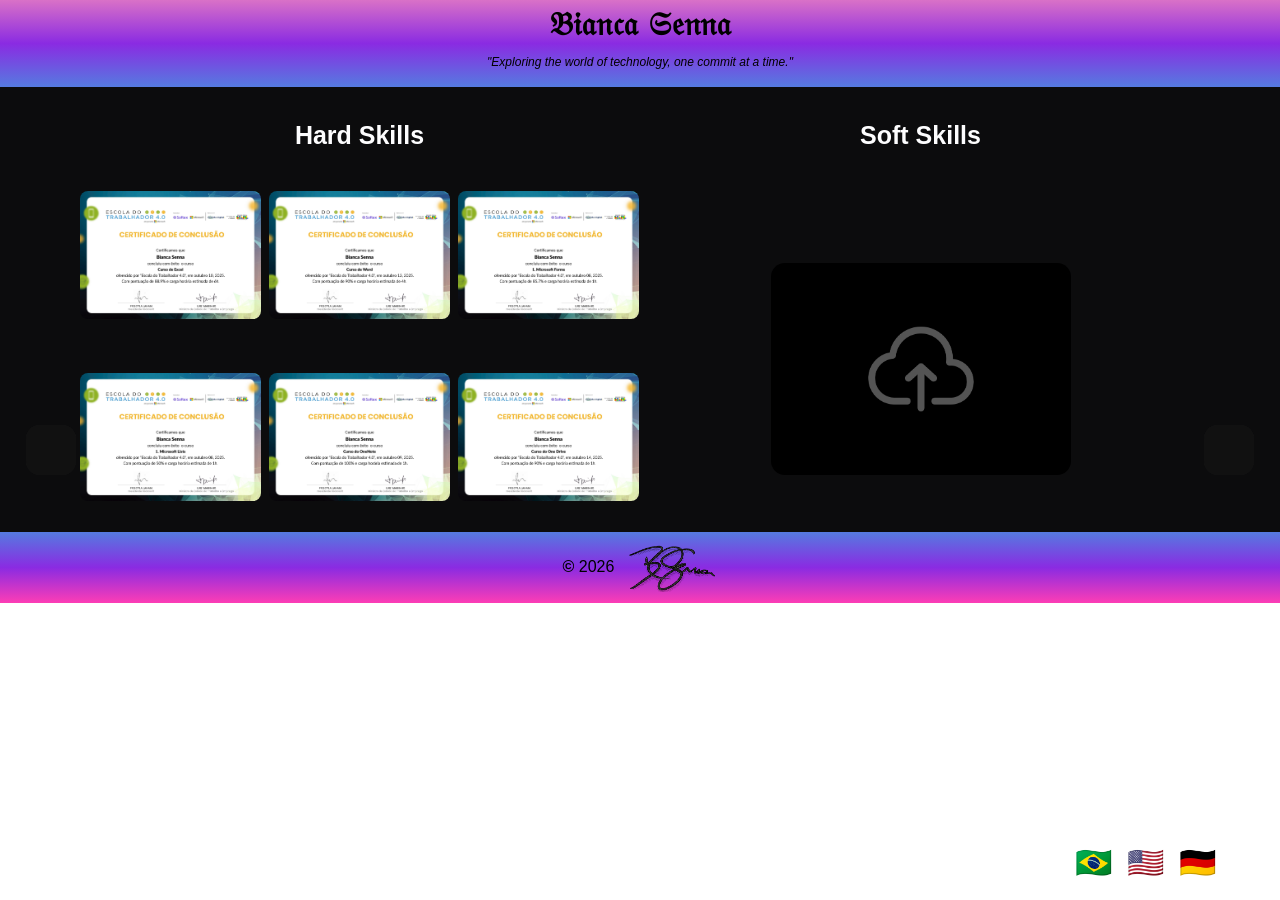
==== skills.html @ 5de798db "Adicionar paginas e atualizar projeto." ====
<!DOCTYPE html>
<html lang="pt-br">
<head>
    <meta charset="UTF-8">
    <meta name="viewport" content="width=device-width, initial-scale=1.0">
    <title>Bianca Senna</title>
    <link rel="stylesheet" href="./css/skills.css">
    <script src="https://kit.fontawesome.com/2352071a11.js" crossorigin="anonymous">
    </script>
</head>

<body>
    <header class="header">
        <h1>𝔅𝔦𝔞𝔫𝔠𝔞 𝔖𝔢𝔫𝔫𝔞</h1>
        <p>
            <i>
                "Exploring the world of technology, one commit at a time."
            </i>
        </p>
    </header>
    
    <main>
        <nav class="page-nav">
            <a href="./index.html" id="btnSkipL" 
                class="skipL" aria-label="Página Anterior">
                <i class="fa-solid fa-arrow-left"></i>
            </a>

            <a href="" id="btnSkipR" 
                class="skipR" aria-label="Próxima Página">
                <i class="fa-solid fa-arrow-right-to-bracket"></i>
            </a>
        </nav>
            

        <div class="skills">
            <div class="column">
                <h2 class="hard">Hard Skills</h2>
                <div class="gallery">
                    <img src="./img/certificates/Excel - BiancaSenna.jpg" 
                        alt="Excel" class="gallery-item">
                    <img src="./img/certificates/Word - BiancaSenna.jpg" 
                        alt="Word" class="gallery-item">
                    <img src="./img/certificates/microsoft forms - BiancaSenna.jpg" 
                        alt="Forms" class="gallery-item">
                    <img src="./img/certificates/microsoft list - BiancaSenna.jpg" 
                        alt="List" class="gallery-item">
                    <img src="./img/certificates/onenote - BiancaSenna.jpg" 
                        alt="oneNote" class="gallery-item">
                    <img src="./img/certificates/one drive - BiancaSenna.jpg" 
                        alt="oneDrive" class="gallery-item">
                </div>
            </div>

            <div class="column">
                <h2 class="soft">Soft Skills</h2>
                <div class="softImg">
                    <img src="./img/certificates/empty.png" 
                        alt="none" class="gallery-item">
                </div>
            </div>

        </div>


        <div id="modal">
            <img src="" alt="Imagem Ampliada">

            <div class="btnClose">
                <i class="fa-solid fa-circle-xmark"></i>
            </div>
        </div>

    </main>

    <footer class="footer">
        <ul>
            <li>
                <a href="https://www.instagram.com/bncasenna/" 
                target="_blank" rel="noopener noreferrer"> 
                <i class="fa-brands fa-instagram">
                </i></a>
            </li>
    
            <li>
                <a href="https://www.linkedin.com/in/bianca-senna/" 
                target="_blank" rel="noopener noreferrer"> 
                <i class="fa-brands fa-square-linkedin">
                </i></a>
            </li>
    
            <li>
                <a href="https://github.com/bncasenna" 
                target="_blank" rel="noopener noreferrer">
                <i class="fa-brands fa-github">
                </i></a>
            </li>
    
            <li>
                <a href="#" 
                target="_blank" rel="noopener noreferrer"> 
                <i class="fa-brands fa-pix">
                </i></a>
            </li>
        </ul>

        <p><strong>&copy; </strong>2026</p>
        <img src="./img/ass.png" alt="Assinatura"> 

        <div class="idioma">
            <a href="javascript:void(0)" onclick="trocarIdioma('pt')">🇧🇷</a>
            <a href="javascript:void(0)" onclick="trocarIdioma('en')">🇺🇸</a>
            <a href="javascript:void(0)" onclick="trocarIdioma('de')">🇩🇪</a>
        </div>

    </footer>
    <script src="./js/scripts.js"></script>
</body>
</html>
---- css/skills.css ----
:root{
    --black: #000000;
    --dark: #0C0C0D;
    --medium: #1A1A1B;
    --grey: #8C8C89;
    --violet: #C477D9;
    --roxo: #6E00B3;
    --purple: #8A2BE2;
    --azul: #0000FF;
    --blau: #557BE0;
    --blue: #7B77F2;
    --sky: #7B6CD9;
    --green: #2B8C55;
    --pink: #D971C7;
    --rose: #FD3DB5;
    --rosa: #E30B5D;
    --light: #FDFDFE;
    --white: #FFFFFF;
    font-family: 'Segoe UI', 
        Tahoma, Verdana, sans-serif;
}

body{
    margin: 0;
}

.header{
    background: linear-gradient(to bottom, 
        var(--pink),  var(--purple),var(--blau)); 
    padding: 6px;
    text-align: center;
}

.header h1{
    margin: 0;
    color: var(--black);
}

.header p{
    font-size: 12px;
    top: 1px;
    color: var(--black);
}

main{
    padding-top: 1%;
    padding-bottom: 6%;
    background: var(--dark);
}

.soft, .hard{
    justify-content: center; 
    align-items: center;
    width: 100%;
    display: flex;
    font-size: 25px;
    color: var(--light);
    padding-bottom: 21px;
}
/* ------------------------------------------------------------------------*/
.skills{
    display: grid;
    grid-template-columns: 1fr 1fr; 
    gap: 2px;

    padding-left: 80px;
    padding-right: 80px;
    
    width: auto; 
    box-sizing: border-box;
}

.softImg {
    display: flex;
    justify-content: center; 
    align-items: center;
    width: 100%;
    height: 100%;
}

.softImg img {
    display: flex;
    width: 300px;
    height: auto;
    object-fit: contain;
    border-radius: 14px;
}

.gallery{
    display: grid;
    grid-template-columns: repeat(auto-fit, 
        minmax(150px, 1fr));
    grid-template-rows: auto;
    grid-gap: 8px;
    margin: 0;
    max-width: 100%;
    width: 100%;
    height: 100%;
}

.gallery img{
    width: 100%;
    height: auto;
    cursor: pointer;
    transition: transform 0.3s ease;
    object-fit: cover;
    border-radius: 8px;
}

.gallery img:hover{
    transform: scale(1.05);
}

#modal{
    display: none;
    justify-content: center;
    align-items: center;

    position: fixed;
    top: 0;
    left: 0;
    width: 100%;
    height: 100%;
    background-color: #000000e0;
}

#modal img{
    max-width: 70%;
    max-height: 75%;
    border-radius: 14px;
}

.btnClose{
    display: flex;
    justify-content: center;
    align-items: center;

    position: fixed;

    width: 30px;
    height: 30px;
    font-size: 25px;
    
    transform: translateY(-50%);  
    right: 20%;
    border: none;
    outline: none;
    color: var(--grey);
    cursor: pointer;
    border-radius: 14px;
    z-index: 1;
}

.skipL{

    display: flex;
    justify-content: center;
    align-items: center;
    position: fixed;
    width: 50px;
    height: 50px;
    top: 50%;
    transform: translateY(-50%);
    left: 2%;
    border: none;
    outline: none;
    font-size: 30px;
    color: var(--grey);
    background: var(--medium);
    cursor: pointer; 
    border-radius: 14px;
}

.skipR {
    display: flex;
    justify-content: center;
    align-items: center;
    position: fixed;
    width: 50px;
    height: 50px;
    top: 50%;
    transform: translateY(-50%);
    right: 2%;
    border: none;
    outline: none;
    font-size: 30px;
    color: var(--grey);
    background: var(--medium);
    cursor: pointer;
    border-radius: 14px;
}

.skipL:before, .skipR:before, .btnClose:before{
    content: '';
    background: linear-gradient(45deg,  #E30B5D, 
        #C477D9, #6E00B3, #8A2BE2,#7B77F2, 
        #7B6CD9,  #0000FF, #557BE0,  #D971C7, 
        #FD3DB5, #E30B5D);
    position: absolute;
    top: -2px;
    left:-2px;
    background-size: 400%;
    z-index: -1;
    filter: blur(5px);
    width: calc(100% + 4px);
    height: calc(100% + 4px);
    animation: glowing 20s linear infinite;
    opacity: 0;
    transition: opacity .3s ease-in-out;
    border-radius: 14px;
}

.skipL:active, .skipR:active, .btnClose:active{
    color: #000
}

.skipL:active:after, .skipR:active:after, .btnClose:active::after{
    background: transparent;
}

.skipL:hover:before, .skipR:hover:before, .btnClose:hover:before{
    opacity: 1;
}

.skipL:after, .skipR:after, .btnClose:after {
    z-index: -1;
    content: '';
    position: absolute;
    width: 100%;
    height: 100%;
    background: #111;
    left: 0;
    top: 0;
    border-radius: 14px;
}

/* ------------------------------------------------------------------------*/

.footer {
    background: linear-gradient(to bottom, 
        var(--blau), var(--purple), var(--rose));
    padding: 10.5px;
    display: flex;
    justify-content: center;
    gap: 15px;
    color: var(--black);
}

.footer img{
    max-width: 7%;
}

.footer ul {
    display: flex;       
    position: fixed;    
    left: 5%;            
    bottom: 10px;
    gap: 15px;
    list-style: none;
    padding: 0;
    margin: 0;
}


.footer li {
    font-size: 35px;
    transition: transform 0.3s;
}

.footer li a {
    color: var(--black);
    text-decoration: none;
}

.footer li:hover {
    transform: scale(1.2);
}

.idioma {
    position: fixed;
    right: 5%;
    bottom: 20px;
    font-size: 30px;
    display: flex;
    gap: 15px;
}

.idioma a {
    text-decoration: none;
    display: inline-block;
    transition: transform 0.3s ease;
}

.idioma a:hover {
    transform: scale(1.3);
}

@keyframes glowing {
    0% { background-position: 0 0; }
    50% { background-position: 400% 0; }
    100% { background-position: 0 0; }
}
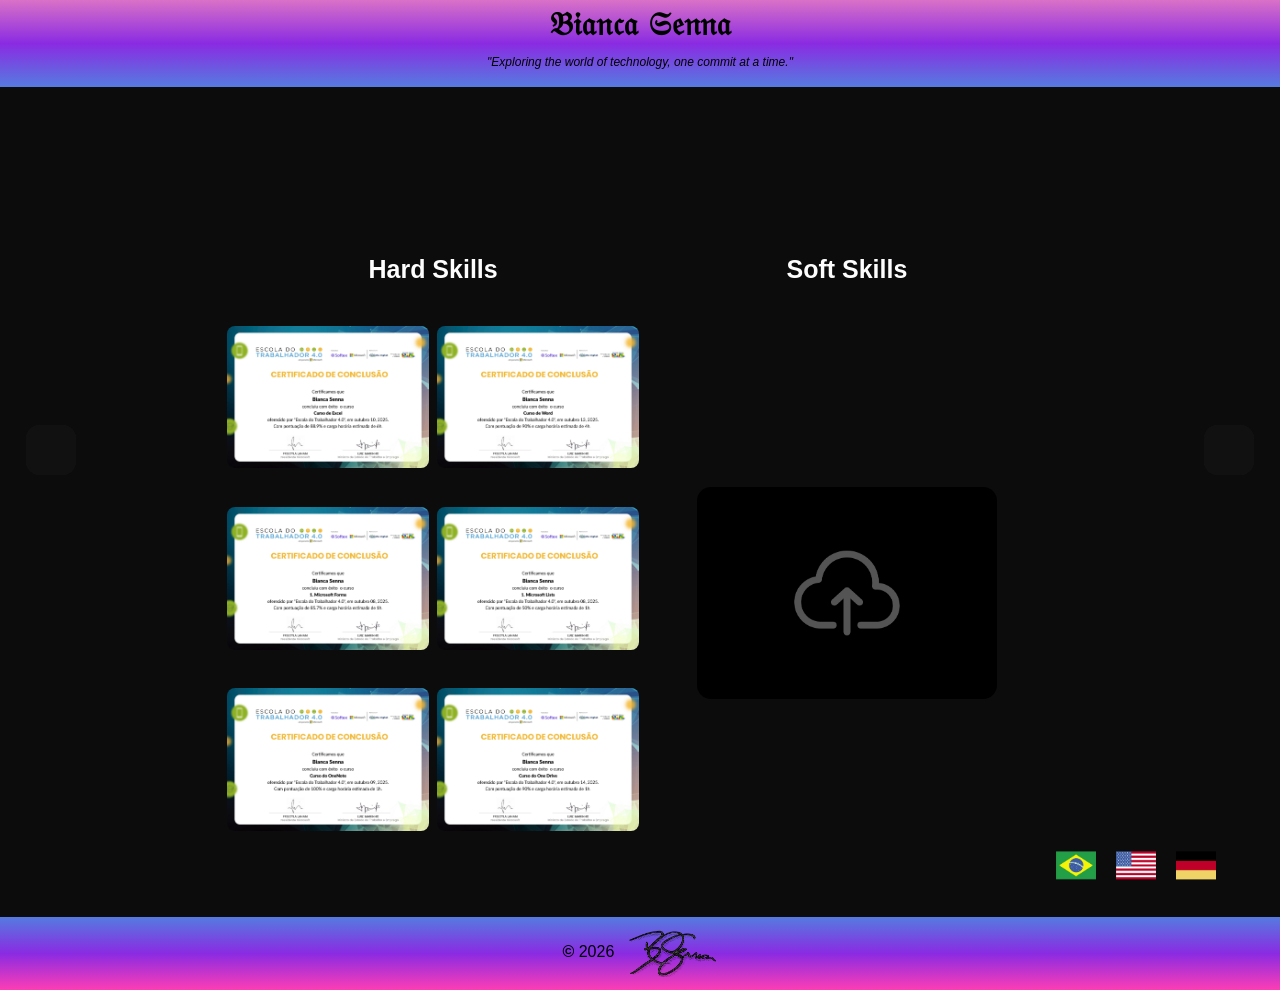
==== commit 69ce22ac: "Mudar arquivos" ====
--- a/skills.html
+++ b/skills.html
@@ -37,17 +37,17 @@
             <div class="column">
                 <h2 class="hard">Hard Skills</h2>
                 <div class="gallery">
-                    <img src="./img/certificates/Excel - BiancaSenna.jpg" 
+                    <img src="./img/certificates/Excel-BiancaSenna.webp" 
                         alt="Excel" class="gallery-item">
-                    <img src="./img/certificates/Word - BiancaSenna.jpg" 
+                    <img src="./img/certificates/Word-BiancaSenna.webp" 
                         alt="Word" class="gallery-item">
-                    <img src="./img/certificates/microsoft forms - BiancaSenna.jpg" 
+                    <img src="./img/certificates/microsoft-forms-BiancaSenna.webp" 
                         alt="Forms" class="gallery-item">
-                    <img src="./img/certificates/microsoft list - BiancaSenna.jpg" 
+                    <img src="./img/certificates/microsoft-list-BiancaSenna.webp" 
                         alt="List" class="gallery-item">
-                    <img src="./img/certificates/onenote - BiancaSenna.jpg" 
+                    <img src="./img/certificates/onenote-BiancaSenna.webp" 
                         alt="oneNote" class="gallery-item">
-                    <img src="./img/certificates/one drive - BiancaSenna.jpg" 
+                    <img src="./img/certificates/onedrive-BiancaSenna.webp" 
                         alt="oneDrive" class="gallery-item">
                 </div>
             </div>
@@ -55,7 +55,7 @@
             <div class="column">
                 <h2 class="soft">Soft Skills</h2>
                 <div class="softImg">
-                    <img src="./img/certificates/empty.png" 
+                    <img src="./img/certificates/empty.webp" 
                         alt="none" class="gallery-item">
                 </div>
             </div>
@@ -105,12 +105,18 @@
         </ul>
 
         <p><strong>&copy; </strong>2026</p>
-        <img src="./img/ass.png" alt="Assinatura"> 
+        <img src="./img/ass.webp" alt="Assinatura"> 
 
         <div class="idioma">
-            <a href="javascript:void(0)" onclick="trocarIdioma('pt')">🇧🇷</a>
-            <a href="javascript:void(0)" onclick="trocarIdioma('en')">🇺🇸</a>
-            <a href="javascript:void(0)" onclick="trocarIdioma('de')">🇩🇪</a>
+            <a href="javascript:void(0)" onclick="trocarIdioma('pt')">
+                <img src="./img/BR.webp" alt="🇧🇷">
+            </a>
+            <a href="javascript:void(0)" onclick="trocarIdioma('en')">
+                <img src="./img/US.webp" alt="🇺🇸">
+            </a>
+            <a href="javascript:void(0)" onclick="trocarIdioma('de')">
+                <img src="./img/DE.webp" alt="🇩🇪">
+            </a>
         </div>
 
     </footer>
--- a/css/skills.css
+++ b/css/skills.css
@@ -43,8 +43,7 @@
 }
 
 main{
-    padding-top: 1%;
-    padding-bottom: 6%;
+    padding: 11.5%;
     background: var(--dark);
 }
 
@@ -239,7 +238,8 @@
 .footer {
     background: linear-gradient(to bottom, 
         var(--blau), var(--purple), var(--rose));
-    padding: 10.5px;
+    padding: 10px;
+    padding-bottom: 1%;
     display: flex;
     justify-content: center;
     gap: 15px;
@@ -254,7 +254,7 @@
     display: flex;       
     position: fixed;    
     left: 5%;            
-    bottom: 10px;
+    bottom: 19px;
     gap: 15px;
     list-style: none;
     padding: 0;
@@ -279,19 +279,22 @@
 .idioma {
     position: fixed;
     right: 5%;
-    bottom: 20px;
+    padding-top: 1%;
+    padding-bottom: 1.5%;
+    transform: translateY(-1%);
+    bottom: 1px;
+    gap: 20px;
     font-size: 30px;
     display: flex;
-    gap: 15px;
-}
-
-.idioma a {
-    text-decoration: none;
-    display: inline-block;
+}
+
+.idioma img {
+    display: flex;
+    max-width: 40px;
     transition: transform 0.3s ease;
 }
 
-.idioma a:hover {
+.idioma img:hover {
     transform: scale(1.3);
 }
 
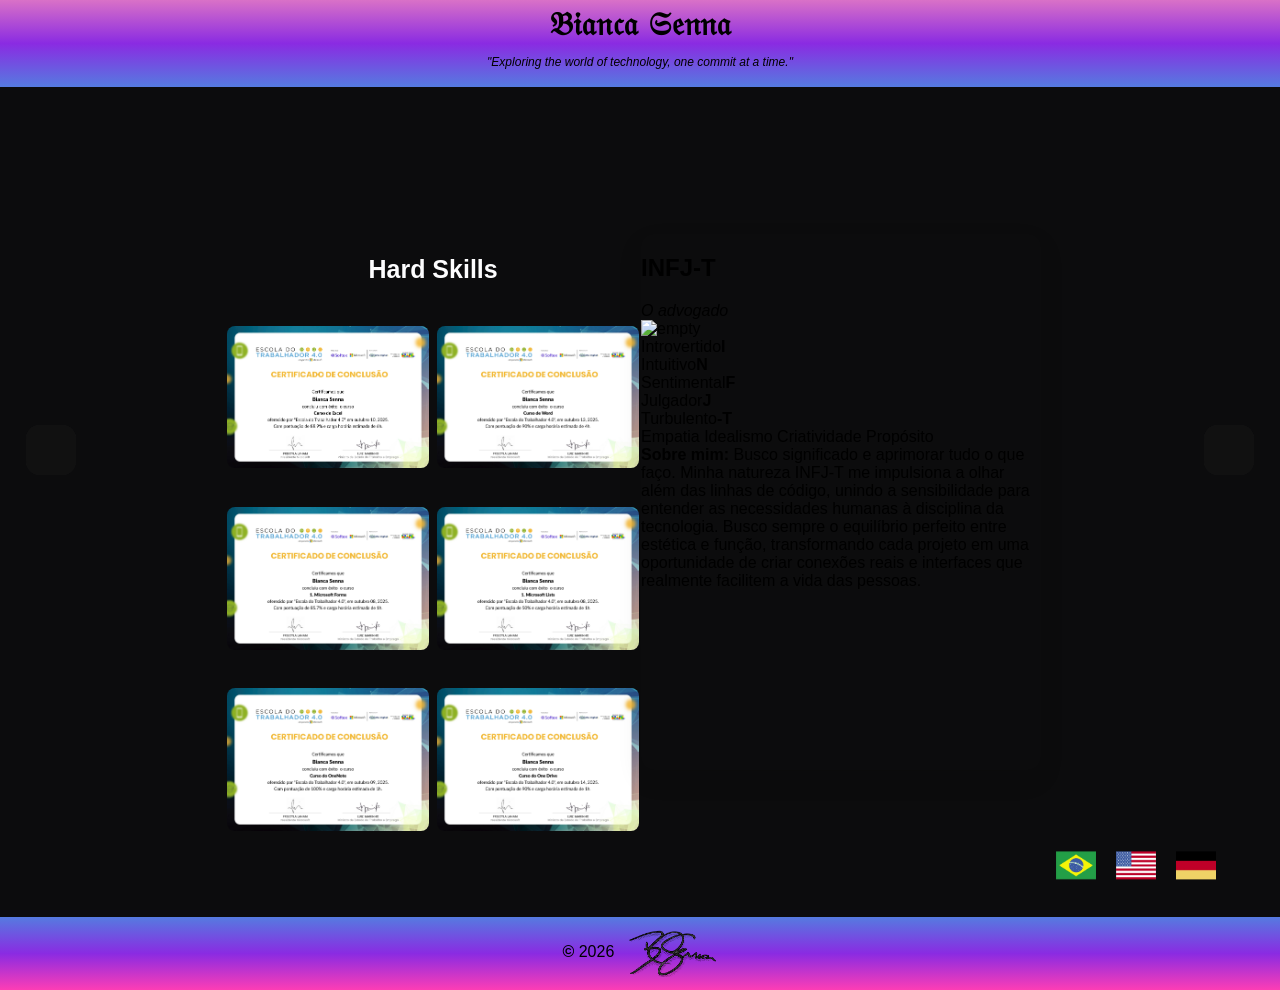
==== commit 5063f353: "Atualizar" ====
--- a/skills.html
+++ b/skills.html
@@ -52,16 +52,35 @@
                 </div>
             </div>
 
-            <div class="column">
-                <h2 class="soft">Soft Skills</h2>
-                <div class="softImg">
-                    <img src="./img/certificates/empty.webp" 
-                        alt="none" class="gallery-item">
+            <article class="mbti">
+                <div>
+                    <h1>INFJ-T</h1>
+                    <span id="title"></span>
+                    <img class="softImg" 
+                    src="./bncasenna.github.io/img/certificates/empty.webp" alt="empty">
                 </div>
-            </div>
 
+                <div class="adj">
+                    <div id="a1"></div>
+                    <div id="a2"></div>
+                    <div id="a3"></div>
+                    <div id="a4"></div>
+                    <div id="a5"></div>
+                </div>
+
+                <div class="tags">
+                    <span id="t1"></span>
+                    <span id="t2"></span>
+                    <span id="t3"></span>
+                    <span id="t4"></span>
+                </div>
+
+                <div class="about">
+                    <strong id="about"></strong> 
+                    <span id="me"></span>
+                </div>
+            </article>
         </div>
-
 
         <div id="modal">
             <img src="" alt="Imagem Ampliada">
--- a/css/skills.css
+++ b/css/skills.css
@@ -11,6 +11,8 @@
     --blue: #7B77F2;
     --sky: #7B6CD9;
     --green: #2B8C55;
+    --INFJ: #2e7d32;
+    --mbti: #4caf50;
     --pink: #D971C7;
     --rose: #FD3DB5;
     --rosa: #E30B5D;
@@ -69,21 +71,10 @@
     box-sizing: border-box;
 }
 
-.softImg {
-    display: flex;
-    justify-content: center; 
-    align-items: center;
-    width: 100%;
-    height: 100%;
-}
-
-.softImg img {
-    display: flex;
-    width: 300px;
-    height: auto;
-    object-fit: contain;
-    border-radius: 14px;
-}
+
+
+
+
 
 .gallery{
     display: grid;
@@ -109,7 +100,44 @@
 .gallery img:hover{
     transform: scale(1.05);
 }
-
+ 
+.mbti{
+   
+    box-shadow: 0 10px 25px rgba(0,0,0,0.1);
+    width: 100%;
+    max-width: 400px;
+    overflow: hidden;
+    border-top: 8px solid var(--mbti-green);
+     border-radius: 14px;
+}
+
+.mbti h1{
+    hh
+}
+
+.mbti p{
+    jj
+}
+
+
+
+
+
+.softImg {
+    display: flex;
+    justify-content: center; 
+    align-items: center;
+    width: 100%;
+    height: 100%;
+}
+
+.softImg img {
+    display: flex;
+    width: 300px;
+    height: auto;
+    object-fit: contain;
+    border-radius: 14px;
+}
 #modal{
     display: none;
     justify-content: center;
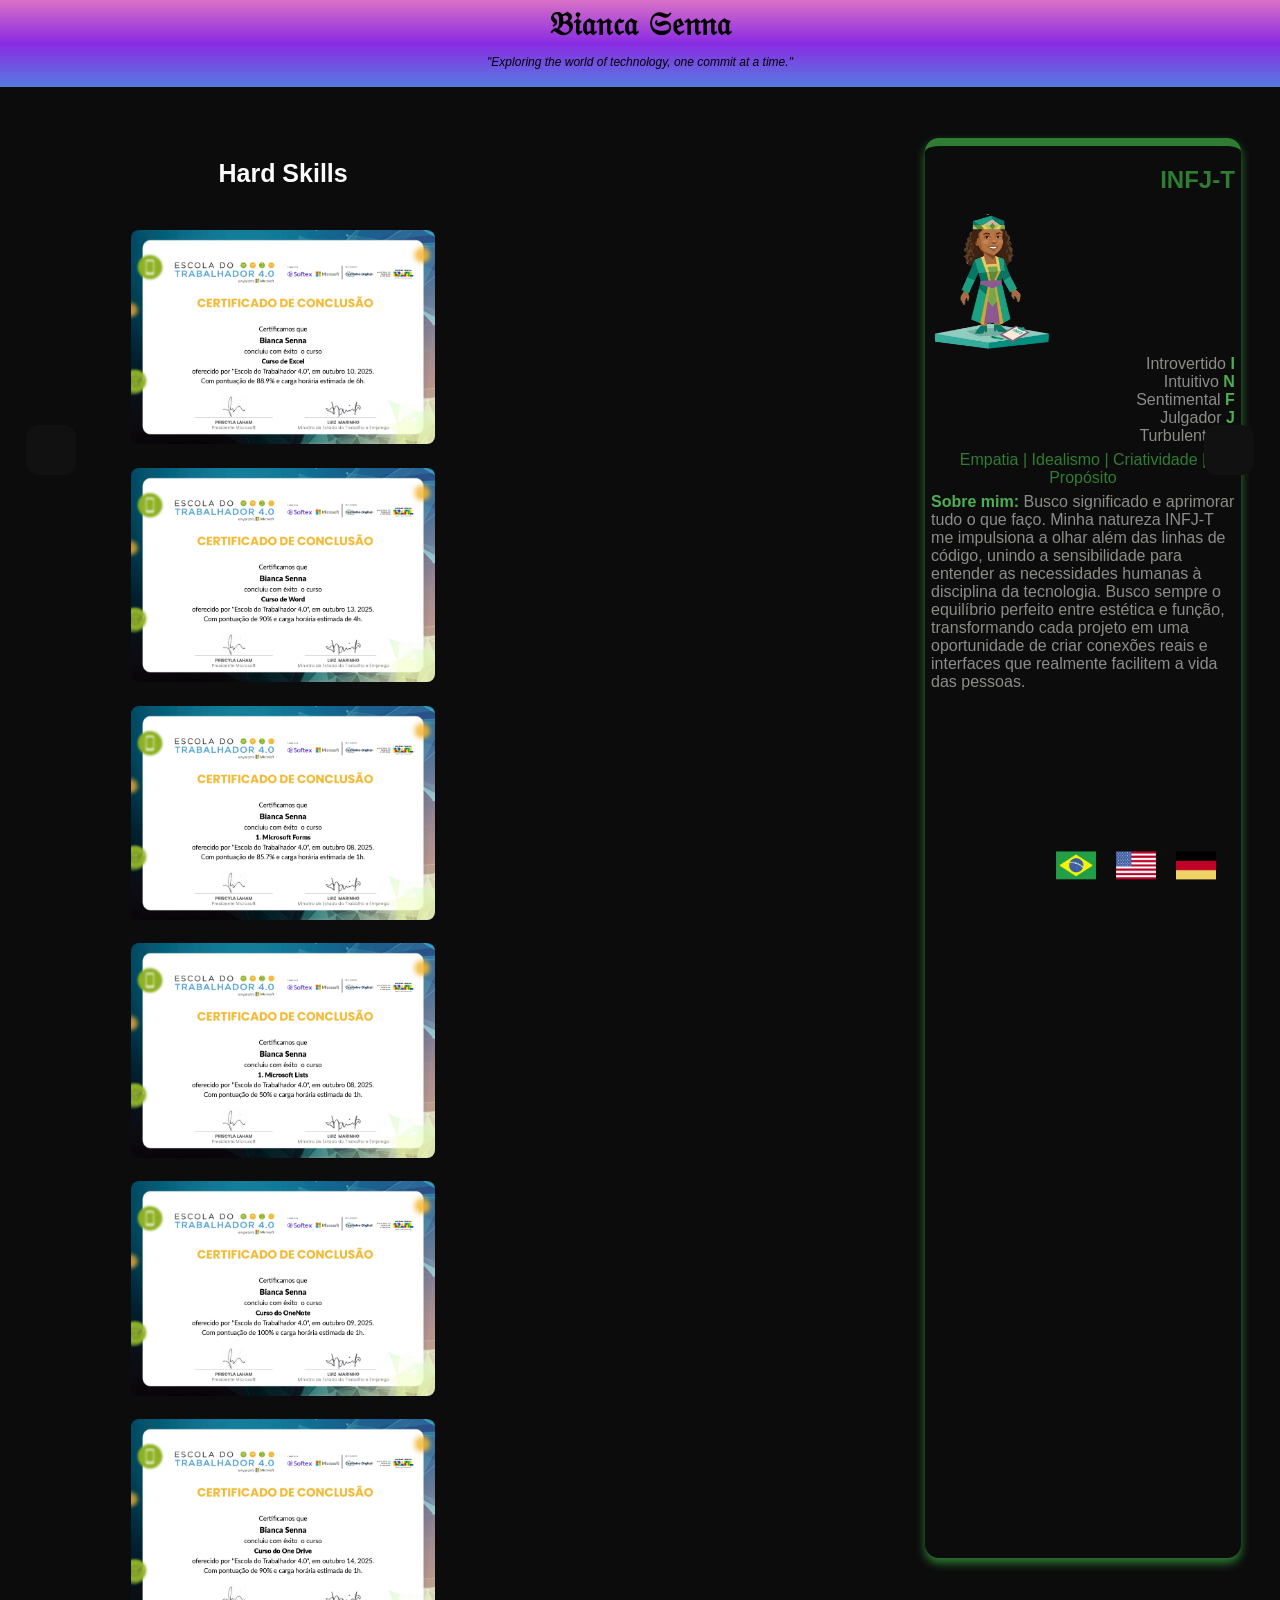
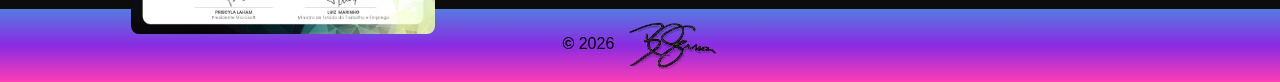
==== commit 86649ed0: "Atualizar" ====
--- a/skills.html
+++ b/skills.html
@@ -55,9 +55,9 @@
             <article class="mbti">
                 <div>
                     <h1>INFJ-T</h1>
+                    <img class="softImg" 
+                    src="./img/biaMBTI.png" alt="infj">
                     <span id="title"></span>
-                    <img class="softImg" 
-                    src="./bncasenna.github.io/img/certificates/empty.webp" alt="empty">
                 </div>
 
                 <div class="adj">
--- a/css/skills.css
+++ b/css/skills.css
@@ -45,7 +45,7 @@
 }
 
 main{
-    padding: 11.5%;
+    padding: 4%;
     background: var(--dark);
 }
 
@@ -62,19 +62,13 @@
 .skills{
     display: grid;
     grid-template-columns: 1fr 1fr; 
-    gap: 2px;
+    gap: 490px;
 
     padding-left: 80px;
-    padding-right: 80px;
     
     width: auto; 
     box-sizing: border-box;
 }
-
-
-
-
-
 
 .gallery{
     display: grid;
@@ -102,33 +96,35 @@
 }
  
 .mbti{
-   
-    box-shadow: 0 10px 25px rgba(0,0,0,0.1);
+    box-shadow: 0 5px 10px var(--INFJ);
     width: 100%;
     max-width: 400px;
     overflow: hidden;
-    border-top: 8px solid var(--mbti-green);
-     border-radius: 14px;
+    border-top: 8px solid var(--INFJ);
+    border-radius: 14px;
+    padding-right: 2%;
+    padding-left: 2%;
+    padding-bottom: 1%;
 }
 
 .mbti h1{
-    hh
-}
-
-.mbti p{
-    jj
-}
-
-
-
-
+    color: var(--INFJ);
+    text-align: right;
+}
+
+.mbti span{
+    color: var(--grey);
+    
+}
+
+.adj {
+    color: var(--mbti);
+    text-align: right;
+}
 
 .softImg {
-    display: flex;
-    justify-content: center; 
-    align-items: center;
-    width: 100%;
-    height: 100%;
+    width: 40%;
+    
 }
 
 .softImg img {
@@ -138,6 +134,21 @@
     object-fit: contain;
     border-radius: 14px;
 }
+
+.tags{
+    text-align: center;
+    padding-top: 2%;
+    padding-bottom: 2%;
+}
+
+.tags span{
+    color: var(--INFJ);
+}
+
+#about{
+    color: var(--mbti);
+}
+
 #modal{
     display: none;
     justify-content: center;
